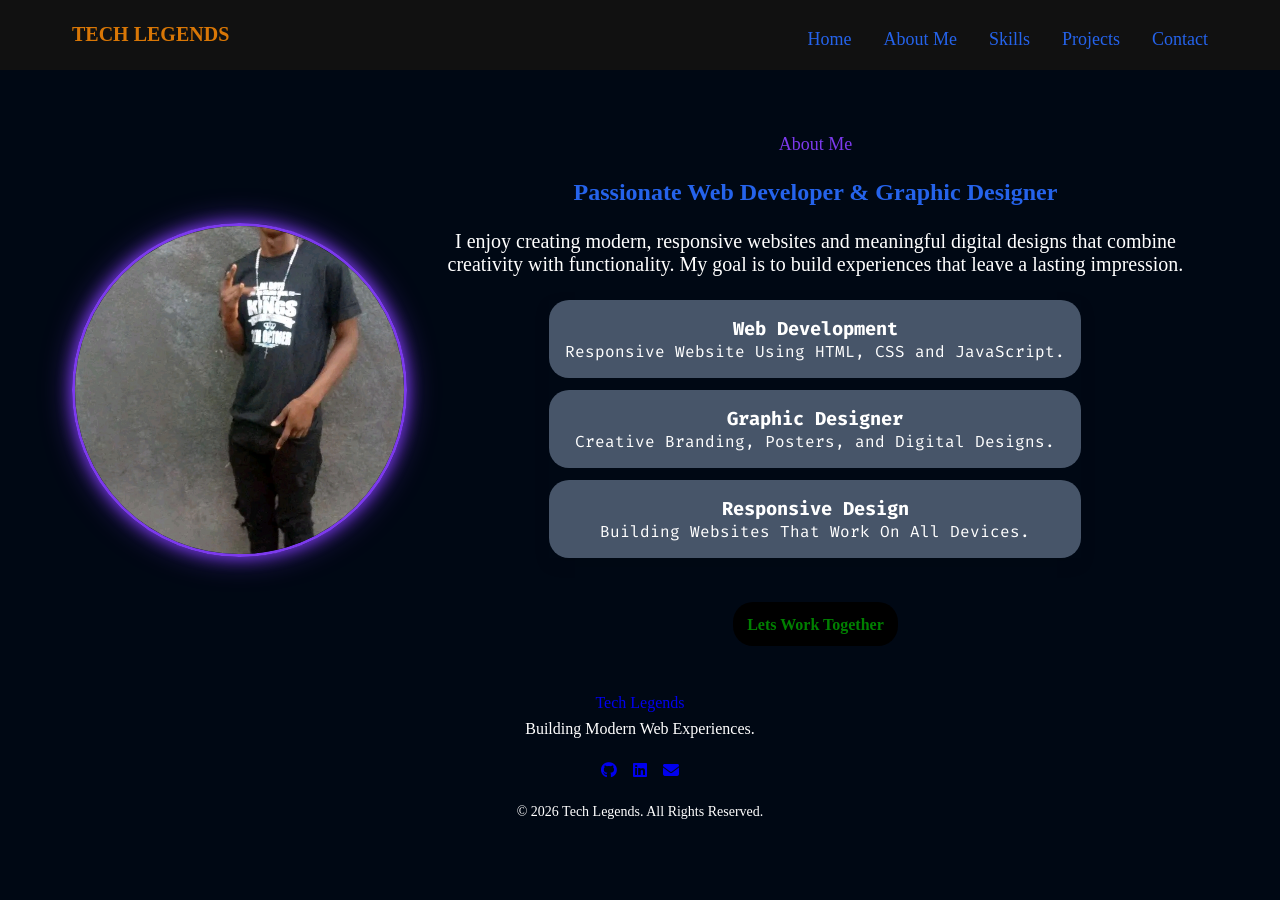
==== about.html @ ee77d0fd "Initial portfolio version" ====
<!DOCTYPE html>
<html lang="en">
<head>
    <meta charset="UTF-8">
    <meta name="viewport" content="width=device-width, initial-scale=1.0">
    <link rel="preconnect" href="https://fonts.googleapis.com">
    <link rel="preconnect" href="https://fonts.gstatic.com" crossorigin>
    <link href="https://fonts.googleapis.com/css2?family=Inter:wght@400;500;600;700&family=Poppins:wght@500;600;700;800&family=Fira+Code&display=swap" rel="stylesheet">
    <link rel="stylesheet" href="css/style.css">
    <link rel="stylesheet"
href="https://cdnjs.cloudflare.com/ajax/libs/font-awesome/6.7.2/css/all.min.css">
    <title>Legends Portifolio</title>
</head>
<body>
    
    <header id="header"></header>


    <main>
        
        <section class="hero" id="about">

           <div class="container hero-cont">

             <div class="about-img">

                <img src="assets/about-pic.jpg" alt="">

            </div>

            <div class="about-content">

               <p class="section-tag">About Me</p>

               <h2 id="about-header">Passionate Web Developer & Graphic Designer</h2>

               <p class="about-text">

                I enjoy creating modern, responsive websites and meaningful
                digital designs that combine creativity with functionality.
                My goal is to build experiences that leave a lasting impression.

               </p>

               <div class="about-skills">

                <div class="skill card">
                    <h3>Web Development</h3>
                    <p>Responsive Website Using HTML, CSS and JavaScript.</p>
                </div>

                <div class="skill card">
                    <h3>Graphic Designer</h3>
                    <p>Creative Branding, Posters, and Digital Designs.</p>
                </div>

                 <div class="skill card">
                    <h3>Responsive Design</h3>
                    <p>Building Websites That Work On All Devices.</p>
                </div>

               </div>

               <a href="contact.html" class="btn">Lets Work Together</a>
            </div>

           </div>

        </section>

    </main>

    
    <footer id="footer"></footer>






    <script type="module" src="js/main.js"></script>
</body>
</html>
---- css/style.css ----
/* PAGES */

@import url("./pages/home.css");

@import url("./pages/about.css");

@import url("./pages/contact.css");

@import url("./pages/project.css");

@import url("./pages/skills.css");









@import url("./reset.css");

@import url("./variables.css");

@import url("./layout.css");

@import url("./component.css");

@import url("./responsive.css"); 

@import url("./skills.css");
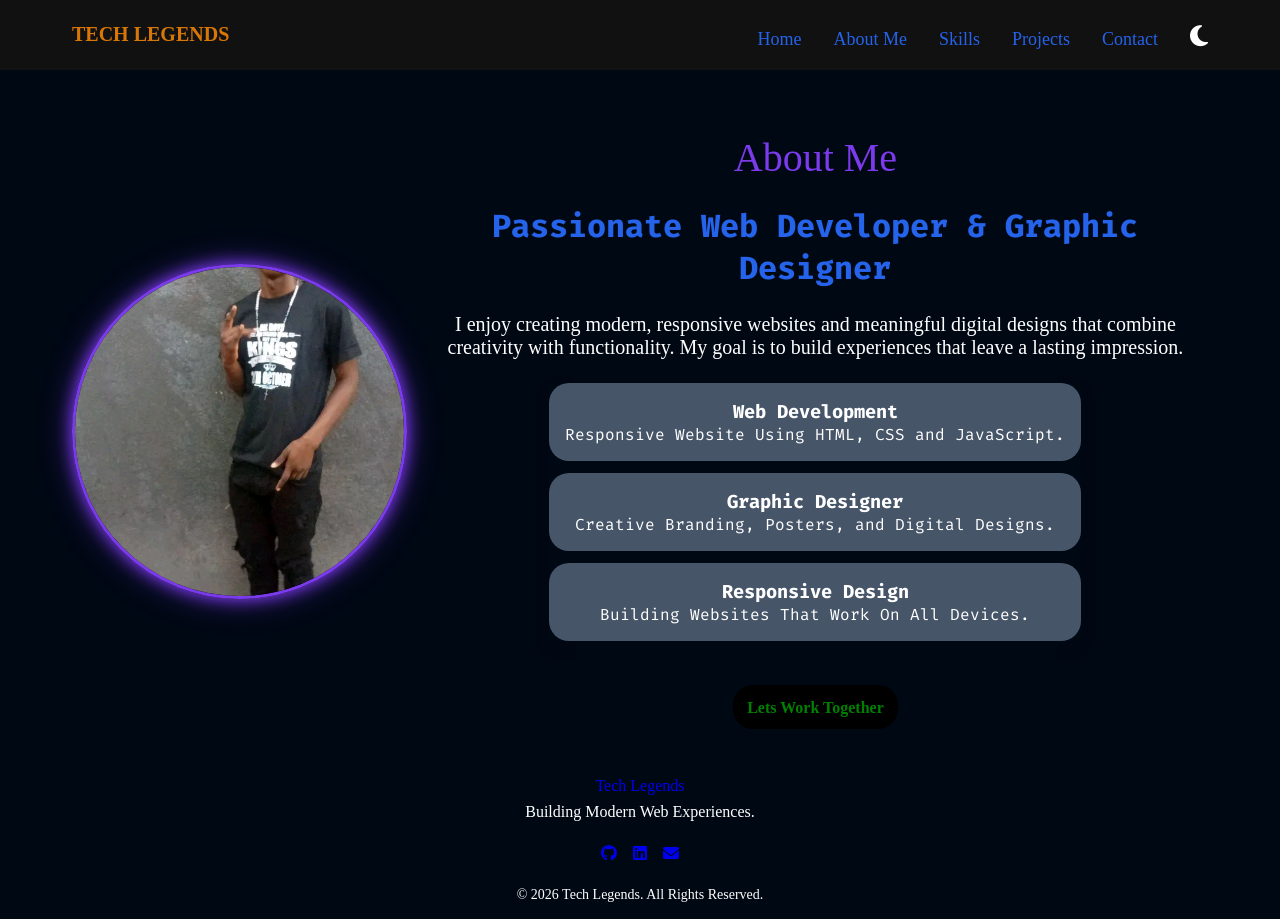
==== commit daf05aa4: "updated the portifolio" ====
--- a/about.html
+++ b/about.html
@@ -24,7 +24,7 @@
 
              <div class="about-img">
 
-                <img src="assets/about-pic.jpg" alt="">
+                <img src="assets/about-pic.jpg" alt="about me pic">
 
             </div>
 
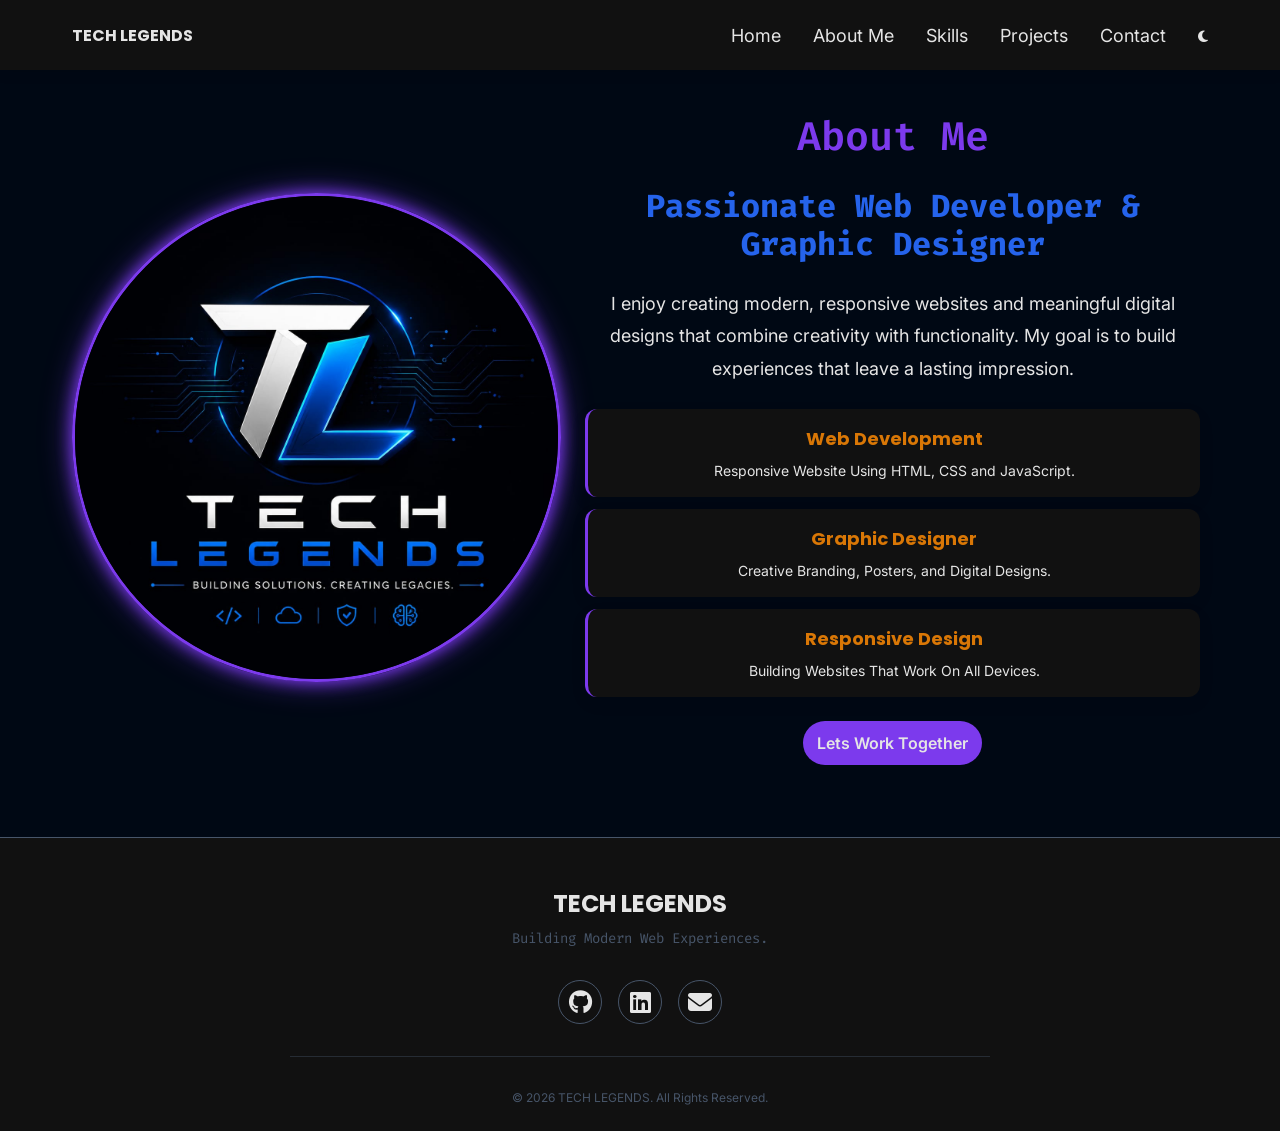
==== commit f2a8b146: "Clean and polish Tech Legends portfolio" ====
--- a/about.html
+++ b/about.html
@@ -24,7 +24,7 @@
 
              <div class="about-img">
 
-                <img src="assets/about-pic.jpg" alt="about me pic">
+                <img src="assets/logo.jpg" alt="about me pic">
 
             </div>
 
--- a/css/style.css
+++ b/css/style.css
@@ -1,35 +1,27 @@
-          /* PAGES */
+
+/* =================================
+   CORE
+================================= */
+
+@import url("./reset.css");
+@import url("./variables.css");
+@import url("./layout.css");
+@import url("./component.css");
+
+
+/* =================================
+   PAGES
+================================= */
 
 @import url("./pages/home.css");
-
 @import url("./pages/about.css");
-
 @import url("./pages/contact.css");
-
 @import url("./pages/project.css");
-
 @import url("./pages/skills.css");
 
 
+/* =================================
+   RESPONSIVE
+================================= */
 
-
-
-
-
-
-
-@import url("./reset.css");
-
-@import url("./variables.css");
-
-@import url("./layout.css");
-
-@import url("./component.css");
-
-@import url("./responsive.css"); 
-
-@import url("./skills.css");
-
-
-            
- +@import url("./responsive.css");
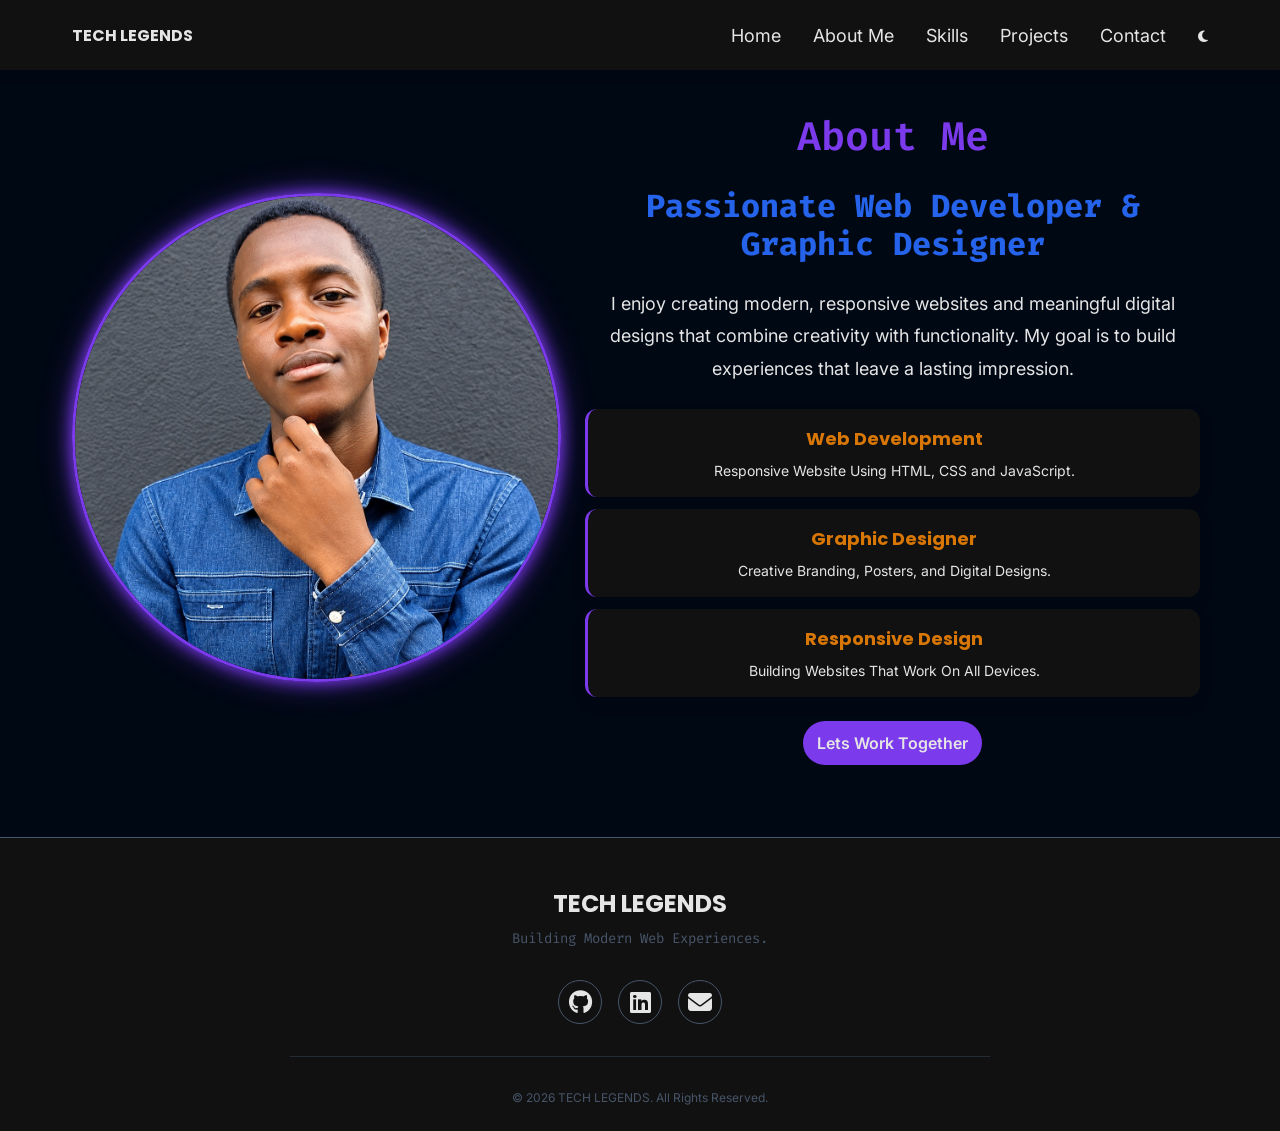
==== commit af767898: "customize tech legends image" ====
--- a/about.html
+++ b/about.html
@@ -24,7 +24,7 @@
 
              <div class="about-img">
 
-                <img src="assets/logo.jpg" alt="about me pic">
+                <img src="assets/techlegends1.png" alt="about me pic">
 
             </div>
 
